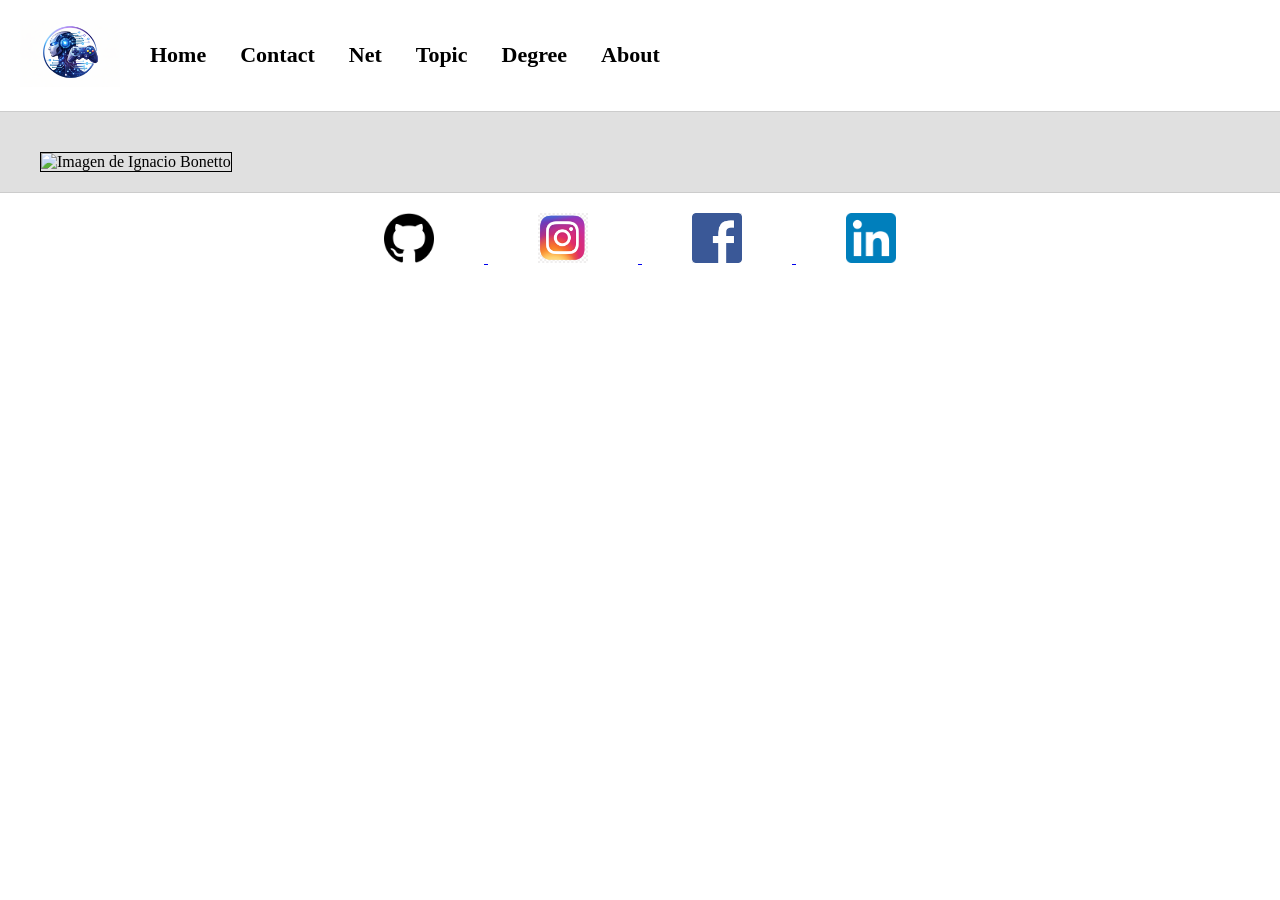
==== docs/public/about.html @ c097f314 "Starting the about file" ====
<!DOCTYPE html>
<html lang="en">

<head>
    <meta charset="UTF-8">
    <title>Contact page</title>
    <link rel="stylesheet" href="../css/styles.css">
</head>

<body>

   <header class="header">
        <div class="logo">
            <a href="../index.html">
                <img src="../images/logo.png" alt="Logo de la Web">
            </a>
        </div>

        <nav class="menu">
            <a href="../index.html">Home</a>
            <a href="contact.html">Contact</a>
            <a href="net.html">Net</a>
            <a href="topic.html">Topic</a>
            <a href="degree.html">Degree</a>
            <a href="about.html">About</a>
        </nav>
   </header>

   <div class="about_me">
        <div class="about_me_text">
            
        </div>
        
        <div class="image">
            <img src="../images/myself1.png" alt="Imagen de Ignacio Bonetto">
        </div>
   </div>

   <footer class="footer">
        <a href="https://github.com/Ignacio-Bonetto-Campagna">
            <img src="../images/githublogo.png" alt="Github">
        </a>
        <a href="https://www.instagram.com/ignaciobonetto?igsh=b2l5c3dmdTR1MzRz&utm_source=q">
            <img src="../images/png-transparent-logo-icon-instagram-logo-instagram-logo-purple-violet-text-thumbnail.png" alt="Instagram">
        </a>
        <a href="https://www.facebook.com/ignacio.bonetto.92/">
            <img src="../images/png-transparent-facebook-messenger-logo-icon-facebook-facebook-logo-blue-text-trademark-thumbnail.png" alt="Facebook">
        </a>
        <a href="https://www.linkedin.com/in/ignacio-bonetto-5339a9386?utm_source=share_via&utm_content=profile&utm_medium=member_ios">
            <img src="../images/linkedinlogo.png" alt="Linkedin">
        </a>
   </footer>

</body>
</html>
---- docs/css/styles.css ----
* {
    margin: 0;
    padding: 0;
}

body {
    font-family: Times New Roman;
    color: black;
}

.header {
    background-color: white;
    padding: 20px;
    border-bottom: 1px solid #ccc;
    display: flex;
    align-items: center;
    justify-content:baseline;
    
}

.logo {
    float: left;
}

.logo img {
    width: 100px;
}

.menu {
    float: right;
}

.menu a {
    margin-left: 30px;
    color: black;
    text-decoration: none;
    font-weight: bold;
    font-size: 22px;
}

.header::after {
    content: "";
    display: block;
    clear: both;
}

.index {
    background-color: #e0e0e0;
    padding: 40px;
}

.index_text {
    width: 50%;
    float: right;
}

.form {
    background-color: #e0e0e0;
    padding: 40px;
}

.form_text {
    font-size: 20px; 
    color: #333333;  
    font-family: "Times New Roman", Serif; 
    margin-bottom: 20px;
}

.about_me {
    background-color: #e0e0e0;
    padding: 40px;
}

.about_me_text {
    width: 50%;
    float: right;
}

input[type="text"], 
input[type="email"], 
textarea {
    width: 100%;    
    height: 30px;   
    padding: 10px;  
    margin-top: 5;
    box-sizing: border-box; 
    border: 2px solid black; 
}

input[type="submit"] {
    width: 100%;             
    padding: 15px;           
    font-size: 22px;         
    font-weight: bold;      
    background-color: green;  
    color: white;            
    border: none;                  
    margin-top: 20px;          
}

.image {
    width: 45%;
    float: left;
}

.image img {
    width: 100%;
    border: 1px solid black;
}

h1 {
    font-size: 40px;
    color: #333;
}

p {
    margin-top: 20px;
    color: #555;
    font-size: 20px;
}

.content::after {
    content: "";
    display: block;
    clear: both;
}

.footer {
    background-color: white;
    padding: 20px;
    text-align: center;
    border-top: 1px solid #ccc;
}

.footer img {
    width: 50px;
    margin: 0 50px;
}
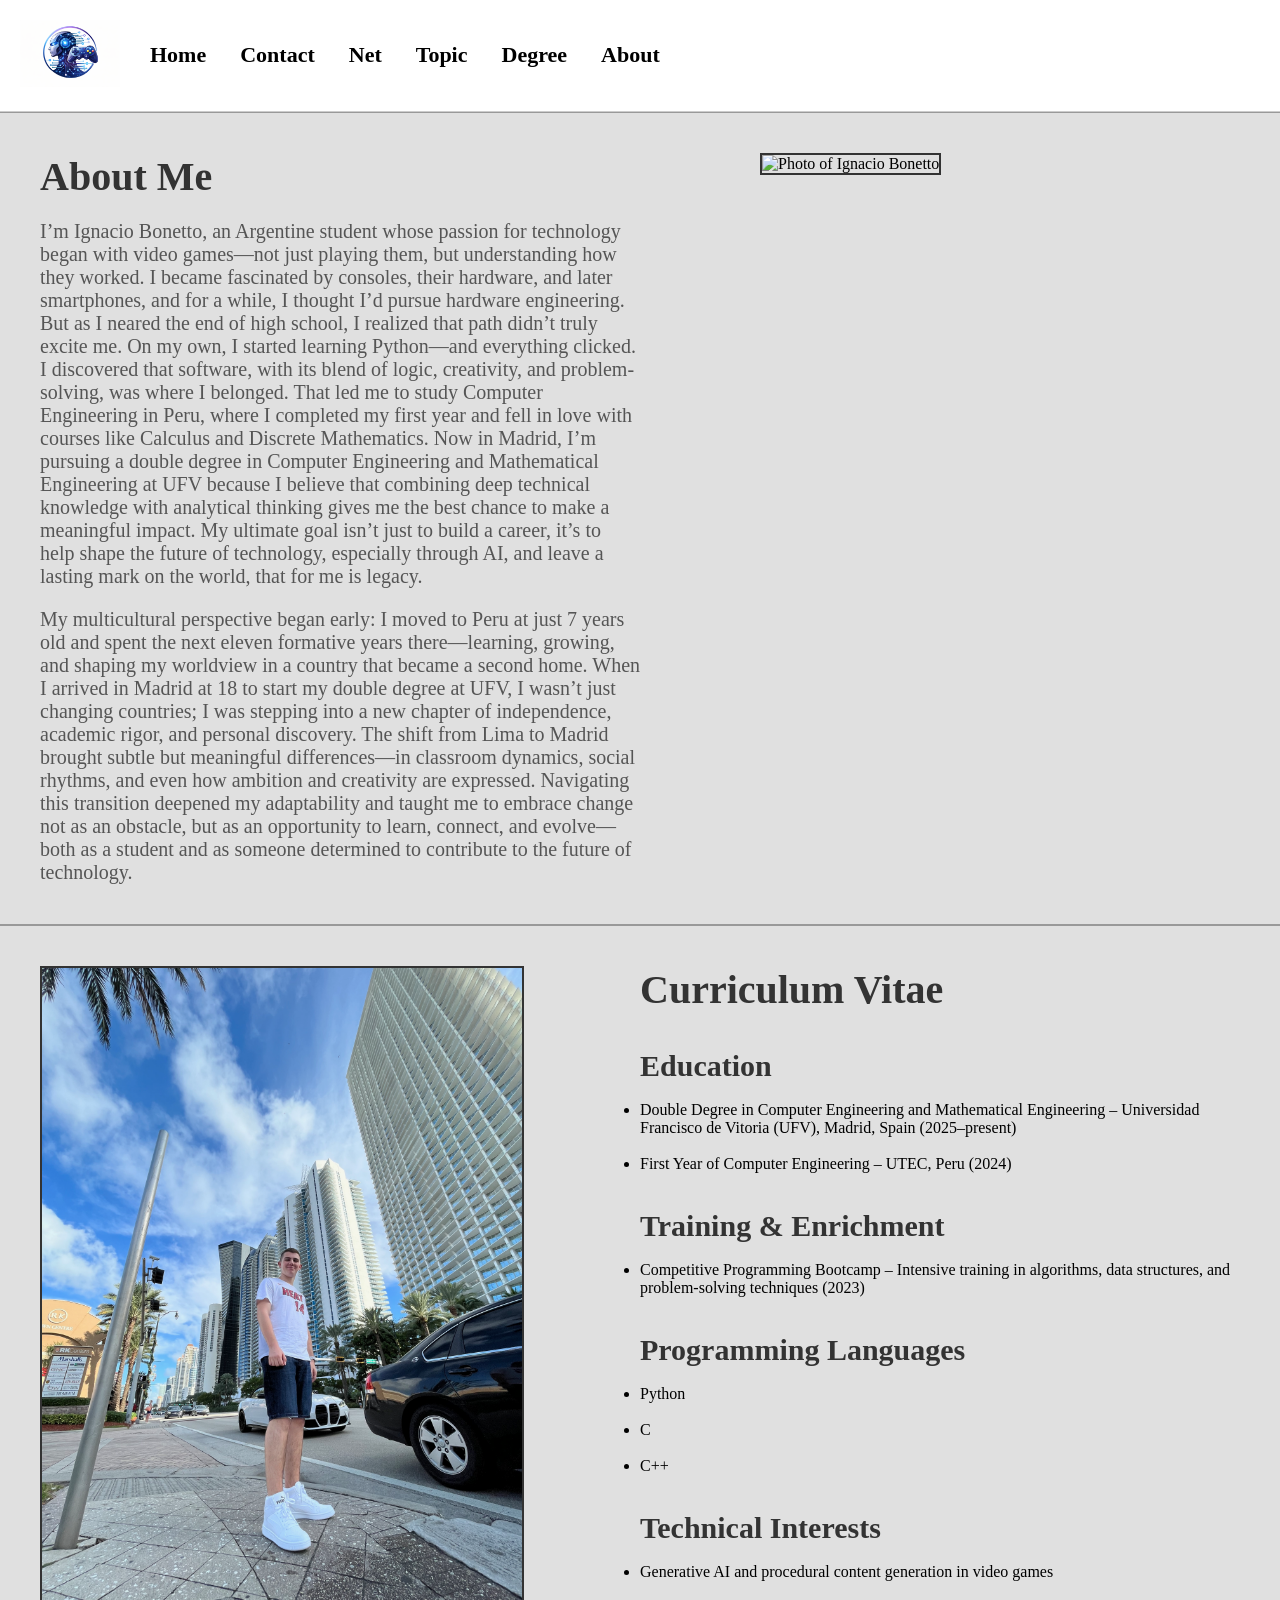
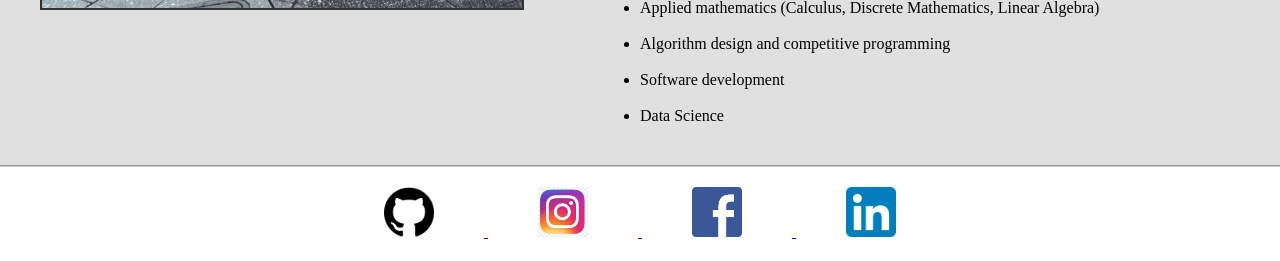
==== commit 88a83866: "Finished about" ====
--- a/docs/public/about.html
+++ b/docs/public/about.html
@@ -3,7 +3,7 @@
 
 <head>
     <meta charset="UTF-8">
-    <title>Contact page</title>
+    <title>About Me - Ignacio Bonetto</title>
     <link rel="stylesheet" href="../css/styles.css">
 </head>
 
@@ -27,14 +27,91 @@
    </header>
 
    <div class="about_me">
-        <div class="about_me_text">
-            
-        </div>
-        
-        <div class="image">
-            <img src="../images/myself1.png" alt="Imagen de Ignacio Bonetto">
-        </div>
-   </div>
+
+    <div class="about_me_text">
+        <h1>About Me</h1>
+
+        <p>
+            I’m Ignacio Bonetto, an Argentine student whose passion for 
+            technology began with video games—not just playing them, but
+            understanding how they worked. I became fascinated by consoles,
+            their hardware, and later smartphones, and for a while, I 
+            thought I’d pursue hardware engineering. But as I neared the 
+            end of high school, I realized that path didn’t truly excite me.
+            On my own, I started learning Python—and everything clicked.
+            I discovered that software, with its blend of logic, creativity, 
+            and problem-solving, was where I belonged. That led me to study 
+            Computer Engineering in Peru, where I completed my first year and 
+            fell in love with courses like Calculus and Discrete Mathematics. 
+            Now in Madrid, I’m pursuing a double degree in Computer Engineering 
+            and Mathematical Engineering at UFV because I believe that combining 
+            deep technical knowledge with analytical thinking gives me the best 
+            chance to make a meaningful impact. My ultimate goal isn’t just to 
+            build a career, it’s to help shape the future of technology, especially 
+            through AI, and leave a lasting mark on the world, that for me is legacy.
+        </p>
+
+        <p>
+            My multicultural perspective began early: I moved to Peru at just 7 years 
+            old and spent the next eleven formative years there—learning, growing, and 
+            shaping my worldview in a country that became a second home. When I arrived 
+            in Madrid at 18 to start my double degree at UFV, I wasn’t just changing 
+            countries; I was stepping into a new chapter of independence, academic rigor, 
+            and personal discovery. The shift from Lima to Madrid brought subtle but 
+            meaningful differences—in classroom dynamics, social rhythms, and even how 
+            ambition and creativity are expressed. Navigating this transition deepened 
+            my adaptability and taught me to embrace change not as an obstacle, but as 
+            an opportunity to learn, connect, and evolve—both as a student and as someone 
+            determined to contribute to the future of technology.
+        </p>
+    </div>
+
+    <div class="about_image">
+        <img src="../images/myself1.png" alt="Photo of Ignacio Bonetto">
+    </div>
+
+</div>
+
+
+
+<div class="about_me">
+
+    <div class="about_image_left">
+        <img src="../images/myself2.png" alt="Ignacio studying">
+    </div>
+
+    <div class="about_me_text_right">
+        <h1>Curriculum Vitae</h2><br><br>
+
+        <h2>Education</h3><br>
+        <ul>
+            <li>Double Degree in Computer Engineering and Mathematical Engineering – Universidad Francisco de Vitoria (UFV), Madrid, Spain (2025–present)</li>
+            <br><li>First Year of Computer Engineering – UTEC, Peru (2024)</li><br><br>
+        </ul>
+
+        <h2>Training & Enrichment</h3><br>
+        <ul>
+            <li>Competitive Programming Bootcamp – Intensive training in algorithms, data structures, and problem-solving techniques (2023)</li><br><br>
+        </ul>
+
+        <h2>Programming Languages</h3><br>
+        <ul>
+            <li>Python</li><br>
+            <li>C</li><br>
+            <li>C++</li><br><br>
+        </ul>
+
+        <h2>Technical Interests</h3><br>
+        <ul>
+            <li>Generative AI and procedural content generation in video games</li><br>
+            <li>Applied mathematics (Calculus, Discrete Mathematics, Linear Algebra)</li><br>
+            <li>Algorithm design and competitive programming</li><br>
+            <li>Software development</li><br>
+            <li>Data Science</li>
+        </ul>
+    </div>
+
+</div>
 
    <footer class="footer">
         <a href="https://github.com/Ignacio-Bonetto-Campagna">
--- a/docs/css/styles.css
+++ b/docs/css/styles.css
@@ -49,6 +49,12 @@
     padding: 40px;
 }
 
+.index::after {
+    content: "";
+    display: block;
+    clear: both;
+}
+
 .index_text {
     width: 50%;
     float: right;
@@ -64,16 +70,6 @@
     color: #333333;  
     font-family: "Times New Roman", Serif; 
     margin-bottom: 20px;
-}
-
-.about_me {
-    background-color: #e0e0e0;
-    padding: 40px;
-}
-
-.about_me_text {
-    width: 50%;
-    float: right;
 }
 
 input[type="text"], 
@@ -98,6 +94,44 @@
     margin-top: 20px;          
 }
 
+.about_me {
+    background-color: #e0e0e0;
+    padding: 40px;
+    border-top: 1px solid #999;
+    border-bottom: 1px solid #999;
+    overflow: auto;  
+}
+
+.about_me_text {
+    width: 50%;
+    float: left;
+}
+
+.about_image {
+    width: 40%;
+    float: right;
+}
+
+.about_image img {
+    width: 100%;
+    border: 2px solid #333;
+}
+
+.about_image_left {
+    width: 40%;
+    float: left;
+}
+
+.about_image_left img {
+    width: 100%;
+    border: 2px solid #333;
+}
+
+.about_me_text_right {
+    width: 50%;
+    float: right;
+}
+
 .image {
     width: 45%;
     float: left;
@@ -110,6 +144,11 @@
 
 h1 {
     font-size: 40px;
+    color: #333;
+}
+
+h2 {
+    font-size: 30px;
     color: #333;
 }
 
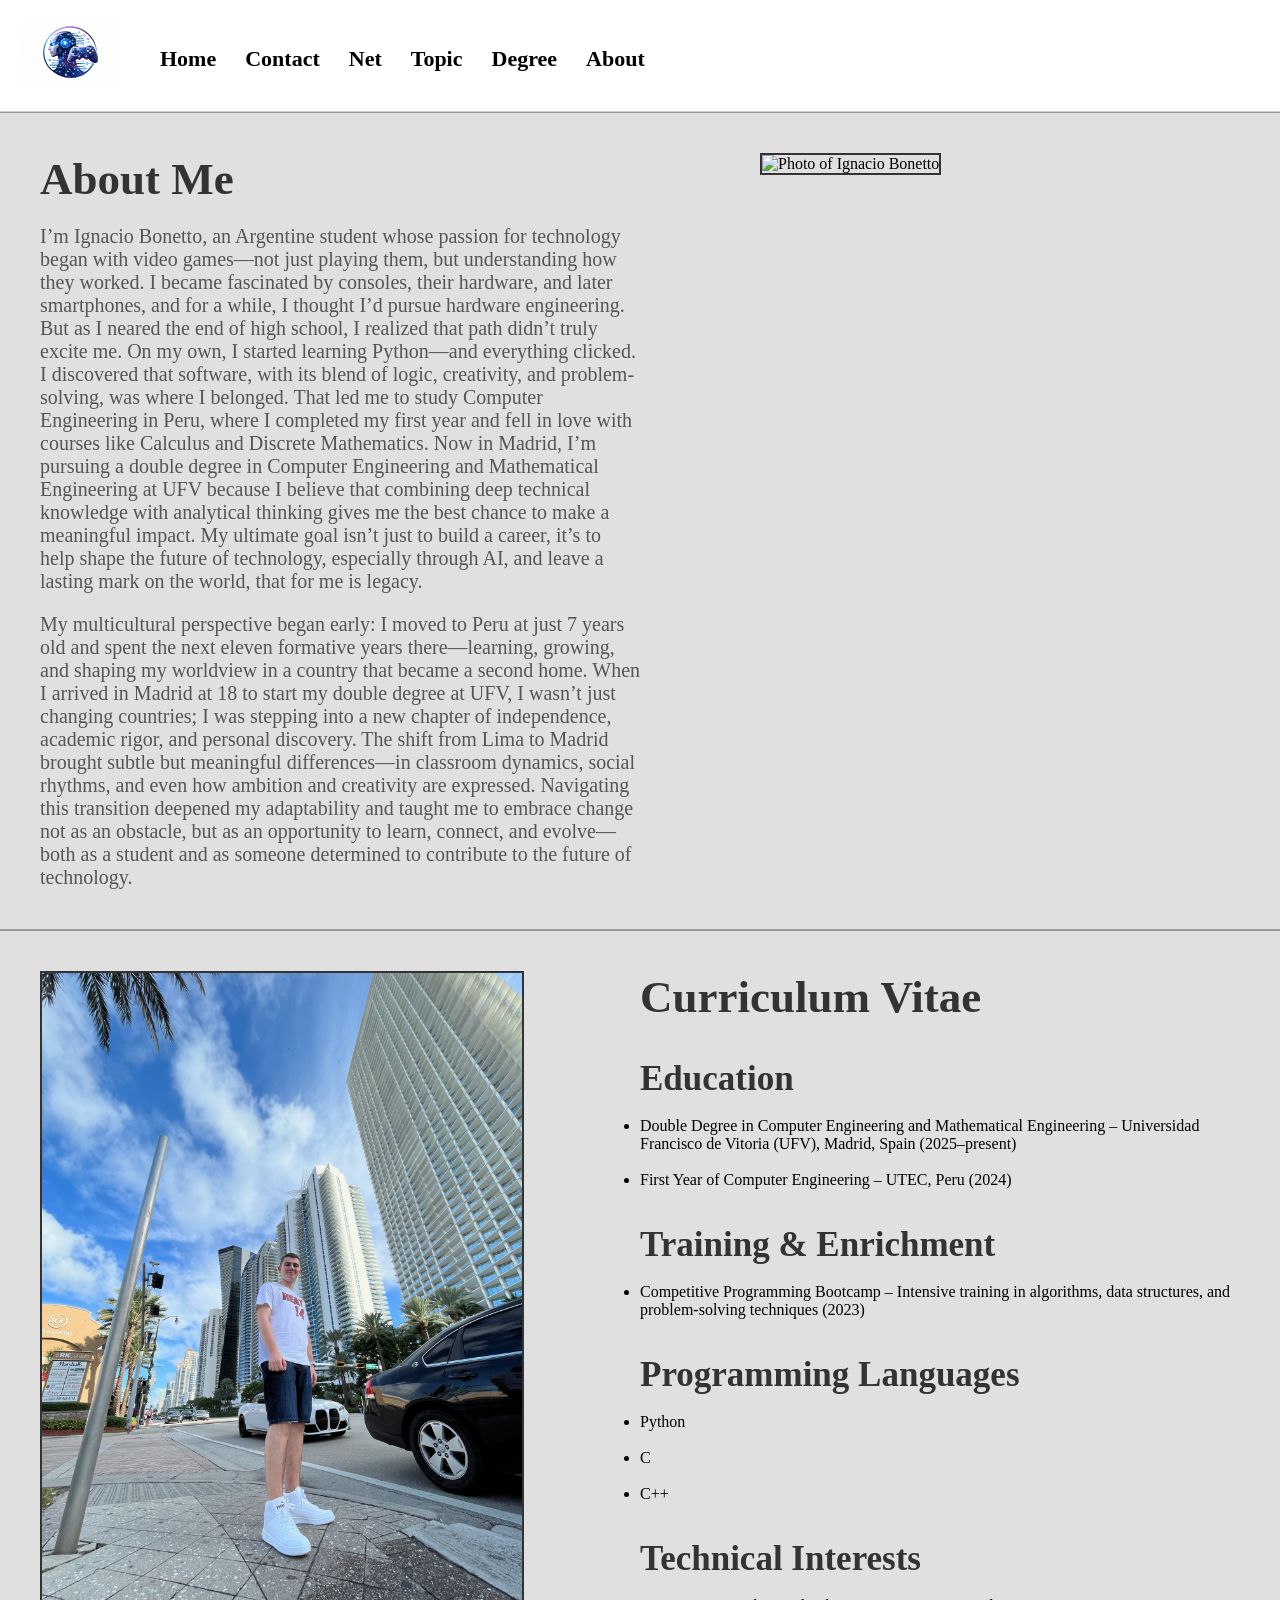
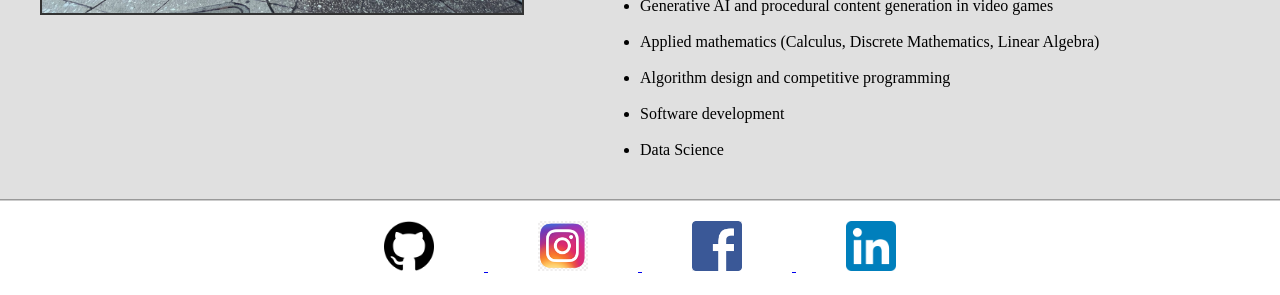
==== commit f10e67c7: "Degree finished, must finished fce, net and README" ====
--- a/docs/public/about.html
+++ b/docs/public/about.html
@@ -17,7 +17,7 @@
         </div>
 
         <nav class="menu">
-            <a href="../index.html">Home</a>
+            <a href="../index.html"><br>Home</a>
             <a href="contact.html">Contact</a>
             <a href="net.html">Net</a>
             <a href="topic.html">Topic</a>
--- a/docs/css/styles.css
+++ b/docs/css/styles.css
@@ -4,7 +4,7 @@
 }
 
 body {
-    font-family: Times New Roman;
+    font-family: "Times New Roman", serif;
     color: black;
 }
 
@@ -12,10 +12,7 @@
     background-color: white;
     padding: 20px;
     border-bottom: 1px solid #ccc;
-    display: flex;
-    align-items: center;
-    justify-content:baseline;
-    
+    overflow: auto;
 }
 
 .logo {
@@ -27,23 +24,18 @@
 }
 
 .menu {
-    float: right;
+    float: left;
+    margin-left: 40px;
 }
 
 .menu a {
-    margin-left: 30px;
+    margin-right: 25px;
     color: black;
     text-decoration: none;
     font-weight: bold;
     font-size: 22px;
 }
 
-.header::after {
-    content: "";
-    display: block;
-    clear: both;
-}
-
 .index {
     background-color: #e0e0e0;
     padding: 40px;
@@ -66,32 +58,31 @@
 }
 
 .form_text {
-    font-size: 20px; 
-    color: #333333;  
-    font-family: "Times New Roman", Serif; 
+    font-size: 20px;
+    color: #333;
     margin-bottom: 20px;
 }
 
-input[type="text"], 
-input[type="email"], 
+input[type="text"],
+input[type="email"],
 textarea {
-    width: 100%;    
-    height: 30px;   
-    padding: 10px;  
-    margin-top: 5;
-    box-sizing: border-box; 
-    border: 2px solid black; 
+    width: 100%;
+    height: 30px;
+    padding: 10px;
+    margin-top: 5px;
+    box-sizing: border-box;
+    border: 2px solid black;
 }
 
 input[type="submit"] {
-    width: 100%;             
-    padding: 15px;           
-    font-size: 22px;         
-    font-weight: bold;      
-    background-color: green;  
-    color: white;            
-    border: none;                  
-    margin-top: 20px;          
+    width: 100%;
+    padding: 15px;
+    font-size: 22px;
+    font-weight: bold;
+    background-color: green;
+    color: white;
+    border: none;
+    margin-top: 20px;
 }
 
 .about_me {
@@ -99,37 +90,167 @@
     padding: 40px;
     border-top: 1px solid #999;
     border-bottom: 1px solid #999;
-    overflow: auto;  
+    overflow: auto;
 }
 
 .about_me_text {
     width: 50%;
     float: left;
 }
-
-.about_image {
-    width: 40%;
-    float: right;
-}
-
-.about_image img {
-    width: 100%;
-    border: 2px solid #333;
-}
-
+.about_me_text_right {
+    width: 50%;
+    float: right;
+}
+
+.about_image,
 .about_image_left {
     width: 40%;
-    float: left;
-}
-
+}
+
+.about_image {
+    float: right;
+}
+
+.about_image_left {
+    float: left;
+}
+
+.about_image img,
 .about_image_left img {
     width: 100%;
     border: 2px solid #333;
 }
 
-.about_me_text_right {
-    width: 50%;
-    float: right;
+.topic {
+    background-color: #e0e0e0;
+    padding: 40px;
+    border-bottom: 1px solid #999;
+    overflow: auto;
+}
+
+.topic h1 {
+    color: #0c7db1;
+    text-align: center;
+    margin-bottom: 30px;
+}
+
+.topic_left_text {
+    width: 55%;
+    float: left;
+}
+
+.topic_right_text {
+    width: 55%;
+    float: right;
+}
+
+.topic_left_image {
+    width: 40%;
+    float: left;
+    margin-right: 20px;
+}
+
+.topic_right_image {
+    width: 40%;
+    float: right;
+    margin-left: 20px;
+}
+
+.topic_left_image img,
+.topic_right_image img {
+    width: 100%;
+    border: 2px solid black;
+    box-sizing: border-box;
+}
+
+.topic_right_text h1,
+.topic_left_text h1 {
+    font-size: 45px;
+    margin-bottom: 20px;
+}
+
+.topic_right_text h2,
+.topic_left_text h2 {
+    font-size: 30px;
+    margin-top: 30px;
+}
+
+.topic_right_text h3,
+.topic_left_text h3 {
+    font-size: 24px;
+    margin-top: 20px;
+}
+
+.topic_right_text p,
+.topic_left_text p {
+    font-size: 18px;
+    line-height: 1.6;
+    text-align: justify;
+    margin-top: 15px;
+    margin-bottom: 15px;
+}
+
+.topic::after {
+    content: "";
+    display: block;
+    clear: both;
+}
+
+.Sources {
+    background-color: #e0e0e0;
+    padding: 60px 40px;
+    border-top: 1px solid #999;
+    text-align: center;        
+    clear: both;               
+    overflow: auto;           
+}
+
+.Sources h2 {
+    font-size: 35px;
+    margin-bottom: 20px;
+}
+
+.Sources ul {
+    list-style-position: inside; 
+    padding: 0;
+}
+
+.Sources li {
+    margin-bottom: 15px;
+    list-style-type: none;     
+}
+
+.Sources a {
+    color: #0c7db1;
+    text-decoration: underline;
+    font-size: 18px;
+}
+
+.degree-table {
+    width: 100%;
+    border-collapse: collapse;
+    margin-top: 25px;
+    background-color: white;
+}
+
+.degree-table th, .degree-table td {
+    border: 1px solid #ccc;
+    padding: 12px;
+    text-align: left;
+}
+
+.degree-table th {
+    background-color: #0c7db1;
+    color: white;
+    font-size: 18px;
+}
+
+.degree-table tr:nth-child(even) {
+    background-color: #f9f9f9;
+}
+
+.highlight-fce {
+    background-color: #e3f2fd;
 }
 
 .image {
@@ -143,12 +264,17 @@
 }
 
 h1 {
-    font-size: 40px;
+    font-size: 45px;
     color: #333;
 }
 
 h2 {
-    font-size: 30px;
+    font-size: 35px;
+    color: #333;
+}
+
+h3 {
+    font-size: 28px;
     color: #333;
 }
 
@@ -156,12 +282,6 @@
     margin-top: 20px;
     color: #555;
     font-size: 20px;
-}
-
-.content::after {
-    content: "";
-    display: block;
-    clear: both;
 }
 
 .footer {
